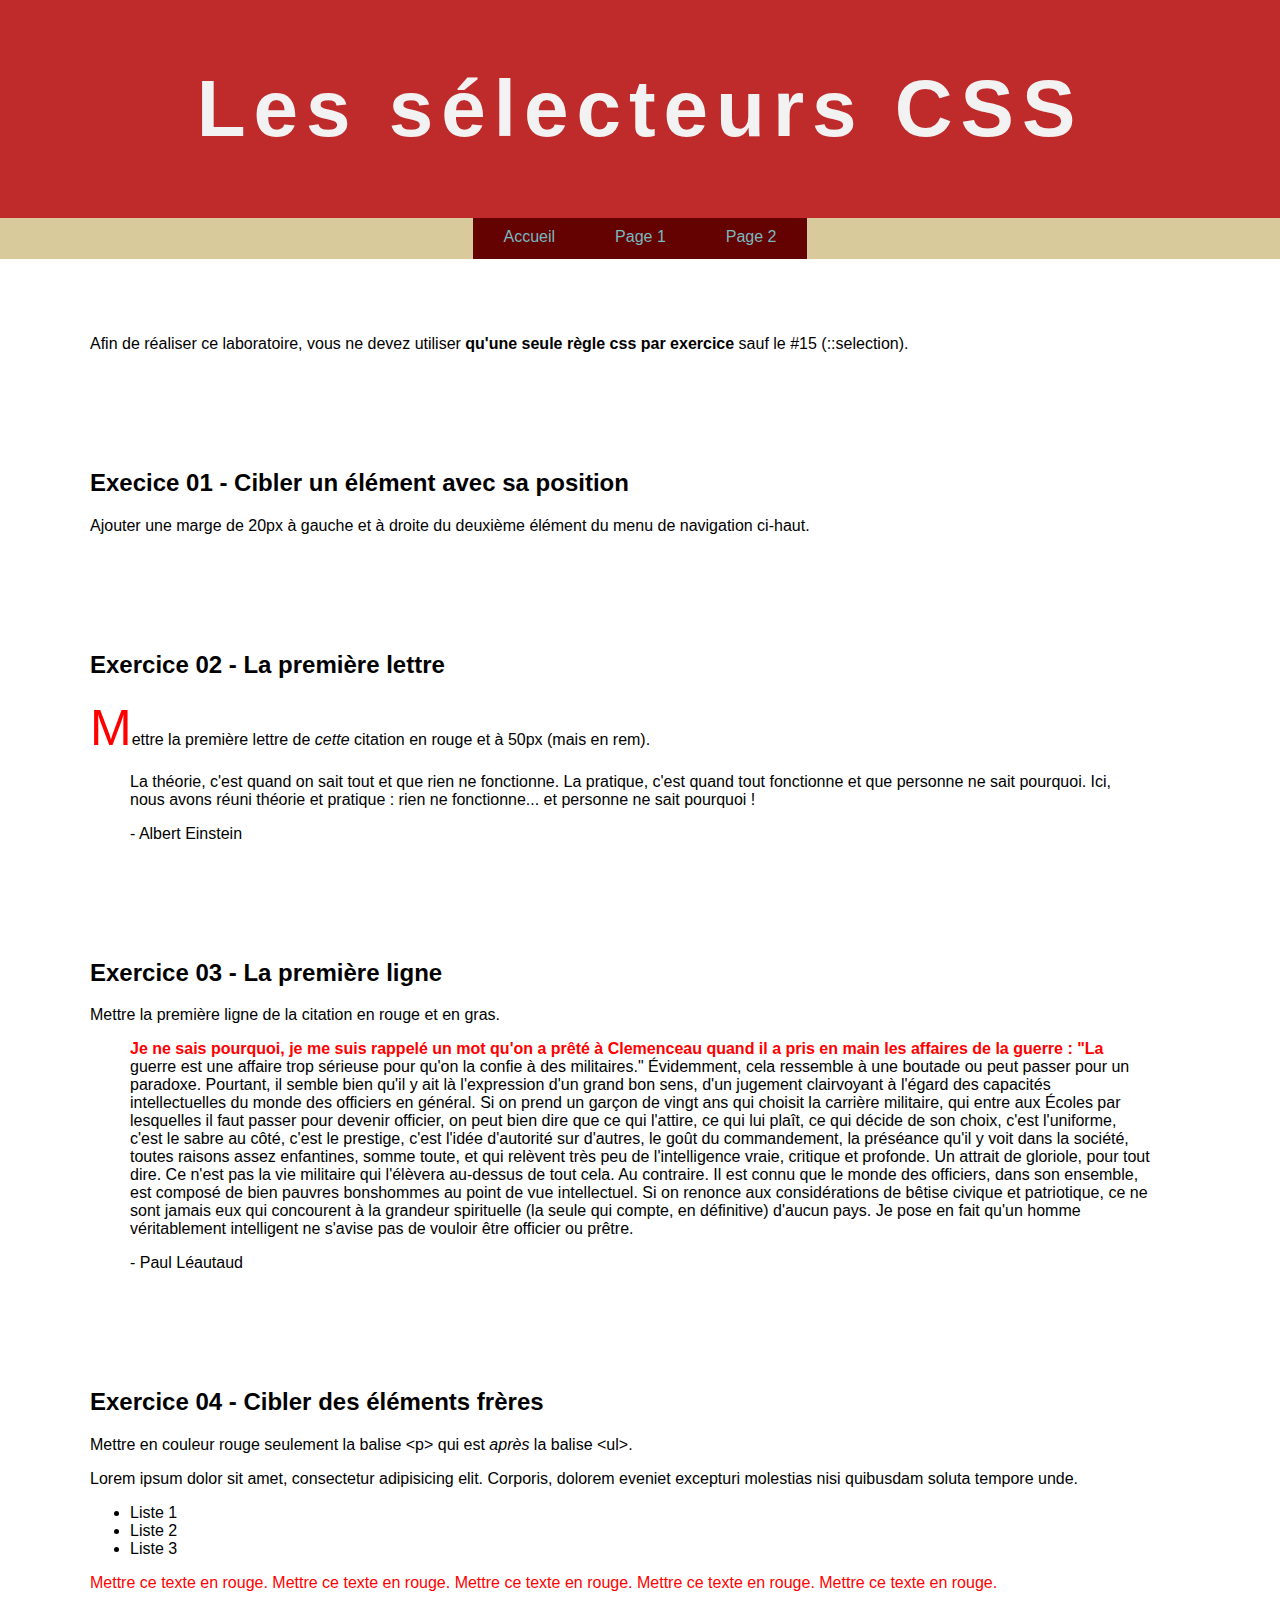
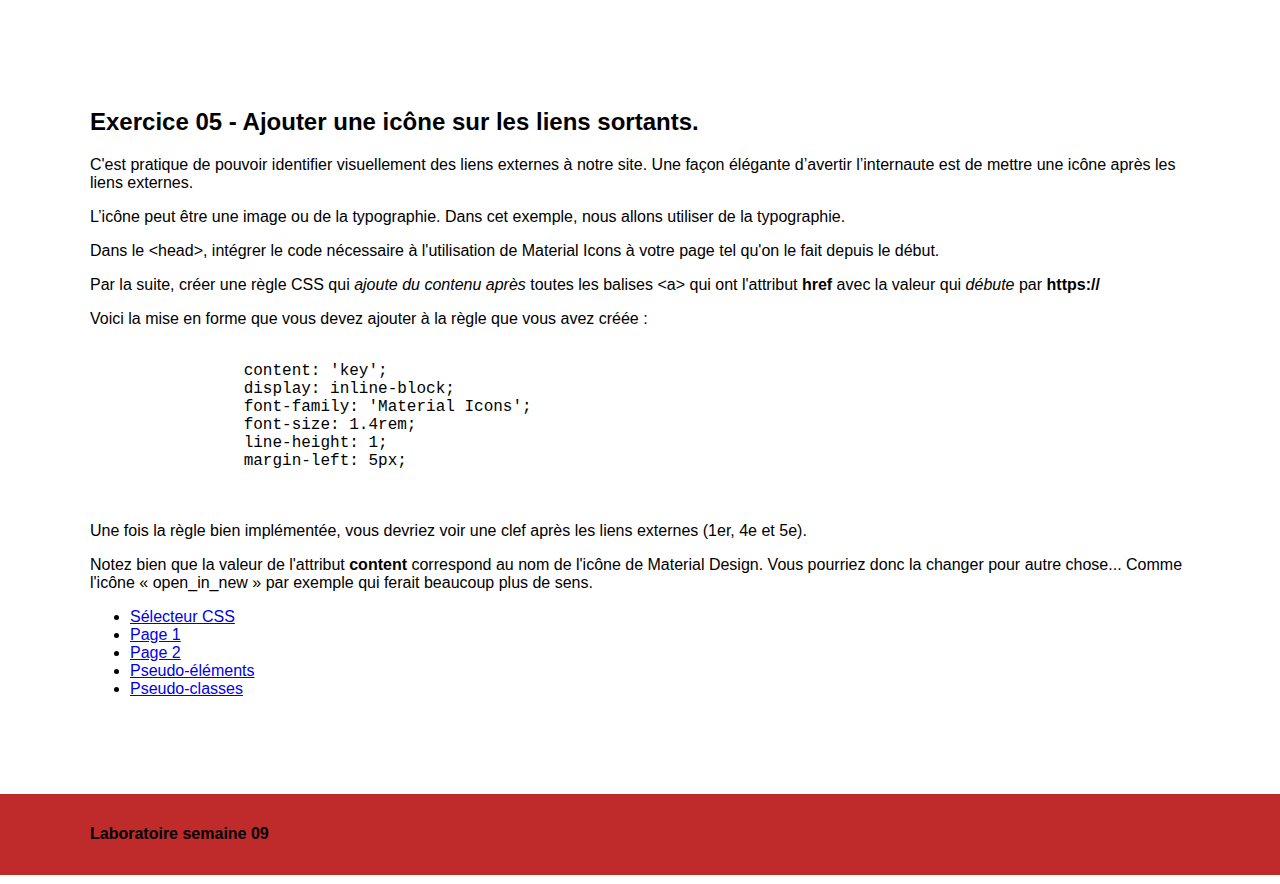
==== semaine09/index.html @ 13818c61 "Initial commit" ====
<!DOCTYPE html>
<html lang="fr">
<head>
    <meta charset="UTF-8">
    <title>Les sélecteurs CSS</title>

    <link rel="stylesheet" href="css/normalize.css">

    <link rel="stylesheet" href="https://fonts.googleapis.com/css2?family=Material+Symbols+Outlined:opsz,wght,FILL,GRAD@20..48,100..700,0..1,-50..200&icon_names=open_in_new" />
    <link rel="stylesheet" href="css/styles.css">


</head>
<body>

<header>
    <div class="wrapper">
        <h1>Les sélecteurs CSS</h1>
    </div>
</header>


<nav>
    <div class="wrapper">
        <ul>
            <li><a href="index.html">Accueil</a></li>
            <li><a href="page1.html">Page 1</a></li>
            <li><a href="page2.html">Page 2</a></li>
        </ul>
    </div>
</nav>


<div class="wrapper">

    <section class="intro">
        <p>Afin de réaliser ce laboratoire, vous ne devez utiliser <strong>qu'une seule règle css par exercice</strong> sauf le #15 (::selection).</p>
    </section>

    <section class="exercice01">
        <h2>Execice 01 - Cibler un élément avec sa position</h2>
        <p>Ajouter une marge de 20px à gauche et à droite du deuxième élément du menu de navigation ci-haut.</p>
    </section>


    <section class="exercice02">
        <h2>Exercice 02 - La première lettre</h2>
        <p>Mettre la première lettre de <em>cette</em> citation en rouge et à 50px (mais en rem).</p>
        <blockquote>La théorie, c'est quand on sait tout et que rien ne fonctionne. La pratique, c'est quand tout fonctionne et que personne ne sait pourquoi. Ici, nous avons réuni théorie et pratique : rien ne fonctionne... et personne ne sait pourquoi !<p>- Albert Einstein</p></blockquote>

    </section>

    <section class="exercice03">
        <h2>Exercice 03 - La première ligne</h2>
        <p>Mettre la première ligne de la citation en rouge et en gras.</p>
        <blockquote>Je ne sais pourquoi, je me suis rappelé un mot qu'on a prêté à Clemenceau quand il a pris en main les affaires de la guerre : "La guerre est une affaire trop sérieuse pour qu'on la confie à des militaires." Évidemment, cela ressemble à une boutade ou peut passer pour un paradoxe. Pourtant, il semble bien qu'il y ait là l'expression d'un grand bon sens, d'un jugement clairvoyant à l'égard des capacités intellectuelles du monde des officiers en général. Si on prend un garçon de vingt ans qui choisit la carrière militaire, qui entre aux Écoles par lesquelles il faut passer pour devenir officier, on peut bien dire que ce qui l'attire, ce qui lui plaît, ce qui décide de son choix, c'est l'uniforme, c'est le sabre au côté, c'est le prestige, c'est l'idée d'autorité sur d'autres, le goût du commandement, la préséance qu'il y voit dans la société, toutes raisons assez enfantines, somme toute, et qui relèvent très peu de l'intelligence vraie, critique et profonde. Un attrait de gloriole, pour tout dire. Ce n'est pas la vie militaire qui l'élèvera au-dessus de tout cela. Au contraire. Il est connu que le monde des officiers, dans son ensemble, est composé de bien pauvres bonshommes au point de vue intellectuel. Si on renonce aux considérations de bêtise civique et patriotique, ce ne sont jamais eux qui concourent à la grandeur spirituelle (la seule qui compte, en définitive) d'aucun pays. Je pose en fait qu'un homme véritablement intelligent ne s'avise pas de vouloir être officier ou prêtre. <p>- Paul Léautaud</p></blockquote>
    </section>


    <section class="exercice04">
        <h2>Exercice 04 - Cibler des éléments frères</h2>
        <p>Mettre en couleur rouge seulement la balise &lt;p&gt; qui est <em>après</em> la balise &lt;ul&gt;.</p>
        <p>Lorem ipsum dolor sit amet, consectetur adipisicing elit. Corporis, dolorem eveniet excepturi molestias nisi
            quibusdam soluta tempore unde.</p>

        <ul>
            <li>Liste 1</li>
            <li>Liste 2</li>
            <li>Liste 3</li>
        </ul>

        <p>Mettre ce texte en rouge. Mettre ce texte en rouge. Mettre ce texte en rouge. Mettre ce texte en rouge. Mettre ce texte en rouge.</p>

    </section>


    <section class="exercice05">
        <h2>Exercice 05 - Ajouter une icône sur les liens sortants.</h2>

        <p>C'est pratique de pouvoir identifier visuellement des liens externes à notre site. Une façon élégante d’avertir l’internaute est de mettre une icône après les liens externes.</p>

        <p>L’icône peut être une image ou de la typographie. Dans cet exemple, nous allons utiliser de la typographie.</p>

        <p>Dans le &lt;head&gt;, intégrer le code nécessaire à l'utilisation de Material Icons à votre page tel qu'on le fait depuis le début.</p>

        <p>Par la suite, créer une règle CSS qui <em>ajoute du contenu après</em> toutes les balises &lt;a&gt; qui ont l'attribut <strong>href</strong> avec la valeur qui <em>débute</em> par <strong>https://</strong></p>

        <p>Voici la mise en forme que vous devez ajouter à la règle que vous avez créée :</p>

        <pre>
            <code>
                content: 'key';
                display: inline-block;
                font-family: 'Material Icons';
                font-size: 1.4rem;
                line-height: 1;
                margin-left: 5px;
            </code>
        </pre>

        <p>Une fois la règle bien implémentée, vous devriez voir une clef après les liens externes (1er, 4e et 5e).</p>

        <p>Notez bien que la valeur de l'attribut <strong>content</strong> correspond au nom de l'icône de Material Design. Vous pourriez donc la changer pour autre chose... Comme l'icône « open_in_new » par exemple qui ferait beaucoup plus de sens.</p>

        <ul>
            <li>
                <a href="https://developer.mozilla.org/fr/docs/Glossaire/S%C3%A9lecteur_CSS">Sélecteur CSS</a>
            </li>
            <li>
                <a href="page1.html">Page 1</a>
            </li>
            <li>
                <a href="page2.html">Page 2</a>
            </li>
            <li>
                <a href="https://developer.mozilla.org/fr/docs/Web/CSS/Pseudo-%C3%A9l%C3%A9ments">Pseudo-éléments</a>
            </li>
            <li>
                <a href="https://developer.mozilla.org/fr/docs/Web/CSS/Pseudo-classes">Pseudo-classes</a>
            </li>
        </ul>
    </section>

</div>


<footer>
    <div class="wrapper">
        <h4>Laboratoire semaine 09</h4>
    </div>
</footer>


</body>
</html>
---- semaine09/css/styles.css ----
/* Exercice 01 */ **
nav ul:nth-child(2){
    margin: 0 20px;
}

/* Exercice 02 */

.exercice02 h2 + p::first-letter{
    font-size: 5.0rem;
    color: red;
}
/* Exercice 03 */
.exercice03 blockquote::first-line{
    color: red;
    font-weight: 700;
}

/* Exercice 04 */
.exercice04 ul + p{
    color: red;
}

/* Exercice 05 */ **
.exercice05 a[href ^= "https://"]{
    content: 'open_in_new';
    display: inline-block;
    font-family: 'Material Icons';
    font-size: 1.4rem;
    line-height: 1;
    margin-left: 5px;
}

/* Exercice 06 */ ** 
.exercice06 ol:nth-child(even){
    background-color: red;
}

/* Exercice 07 */


/* Exercice 08 */


/* Exercice 09 */


/* Exercice 10 */


/* Exercice 11 */
.exercice11 ul{
    border: 3px solid red;
}

/* Exercice 12 */


/* Exercice 13 */


/* Exercice 14 */


/* Exercice 15 */


/* Exercice 16 */


/* Exercice 17 */


/* Exercice 18 */






/*-------------------------------------------
-
-   Ne rien modifier dans le CSS qui suit
-
-
---------------------------------------------*/


/*----------------------------------------------------------------------------
    Reset
----------------------------------------------------------------------------*/

html {
    box-sizing: border-box;
    font-size: 62.5%;
}

*, *:before, *:after {
    box-sizing: inherit;
}


/*------------------------------------------------------------------------------
   Base
------------------------------------------------------------------------------*/


body {
    background-color: white;
    color: black;
    font-size: 1.6rem;
}


ol {
    display: flex;
    flex-wrap: wrap;

    max-width: 912px;

    color: #fff;
    font: 1em arial, sans-serif;

    list-style: none;

    margin: 30px auto 0;
    padding: 10px 0 10px 10px;

    border: 1px dashed #999;
    border-radius: 10px;
}

ol li {
    text-align: center;
    font-weight: bold;

    background: #666;
    padding: 1%;

    width: 80px;
    height: 32px;

    margin: 0 10px 10px 0;
}

/*------------------------------------------------------------------------------
   Mise en page
------------------------------------------------------------------------------*/

.wrapper {
    max-width: 1100px;
    margin: 0 auto;
}


/*------------------------------------------------------------------------------
   Modules
------------------------------------------------------------------------------*/


/*------------------- Navigation --------------------*/

nav {
    background-color: #D9CA9C;
    text-align: center;
}

nav ul {
    display: flex;
    justify-content: center;

    list-style: none;

    margin: 0;
    padding: 0;
}

nav li a {
    background-color: #640101;
    border-bottom: 3px solid transparent;
    color: #7AB8BF;
    display: inline-block;
    padding: 10px 30px;
    text-decoration: none;
}


/*------------------- Entête --------------------*/

header {
    background: #BF2A2A;
    padding: 63px 0;
}

header h1 {
    font: 700 8rem 'Lato', sans-serif;
    color: #F2F2F2;
    letter-spacing: .1em;
    margin: 0;
    text-align: center;
}


/*------------------- Section --------------------*/


section {
    margin-top: 60px;
}

section {
    margin-bottom: 80px;
    overflow: auto;
}


/*------------------- Pied de page --------------------*/


footer {
    background-color: #BF2A2A;
    padding: 10px 0;
}

.exercice13 img {
    width: 200px;
    height: 140px;
}
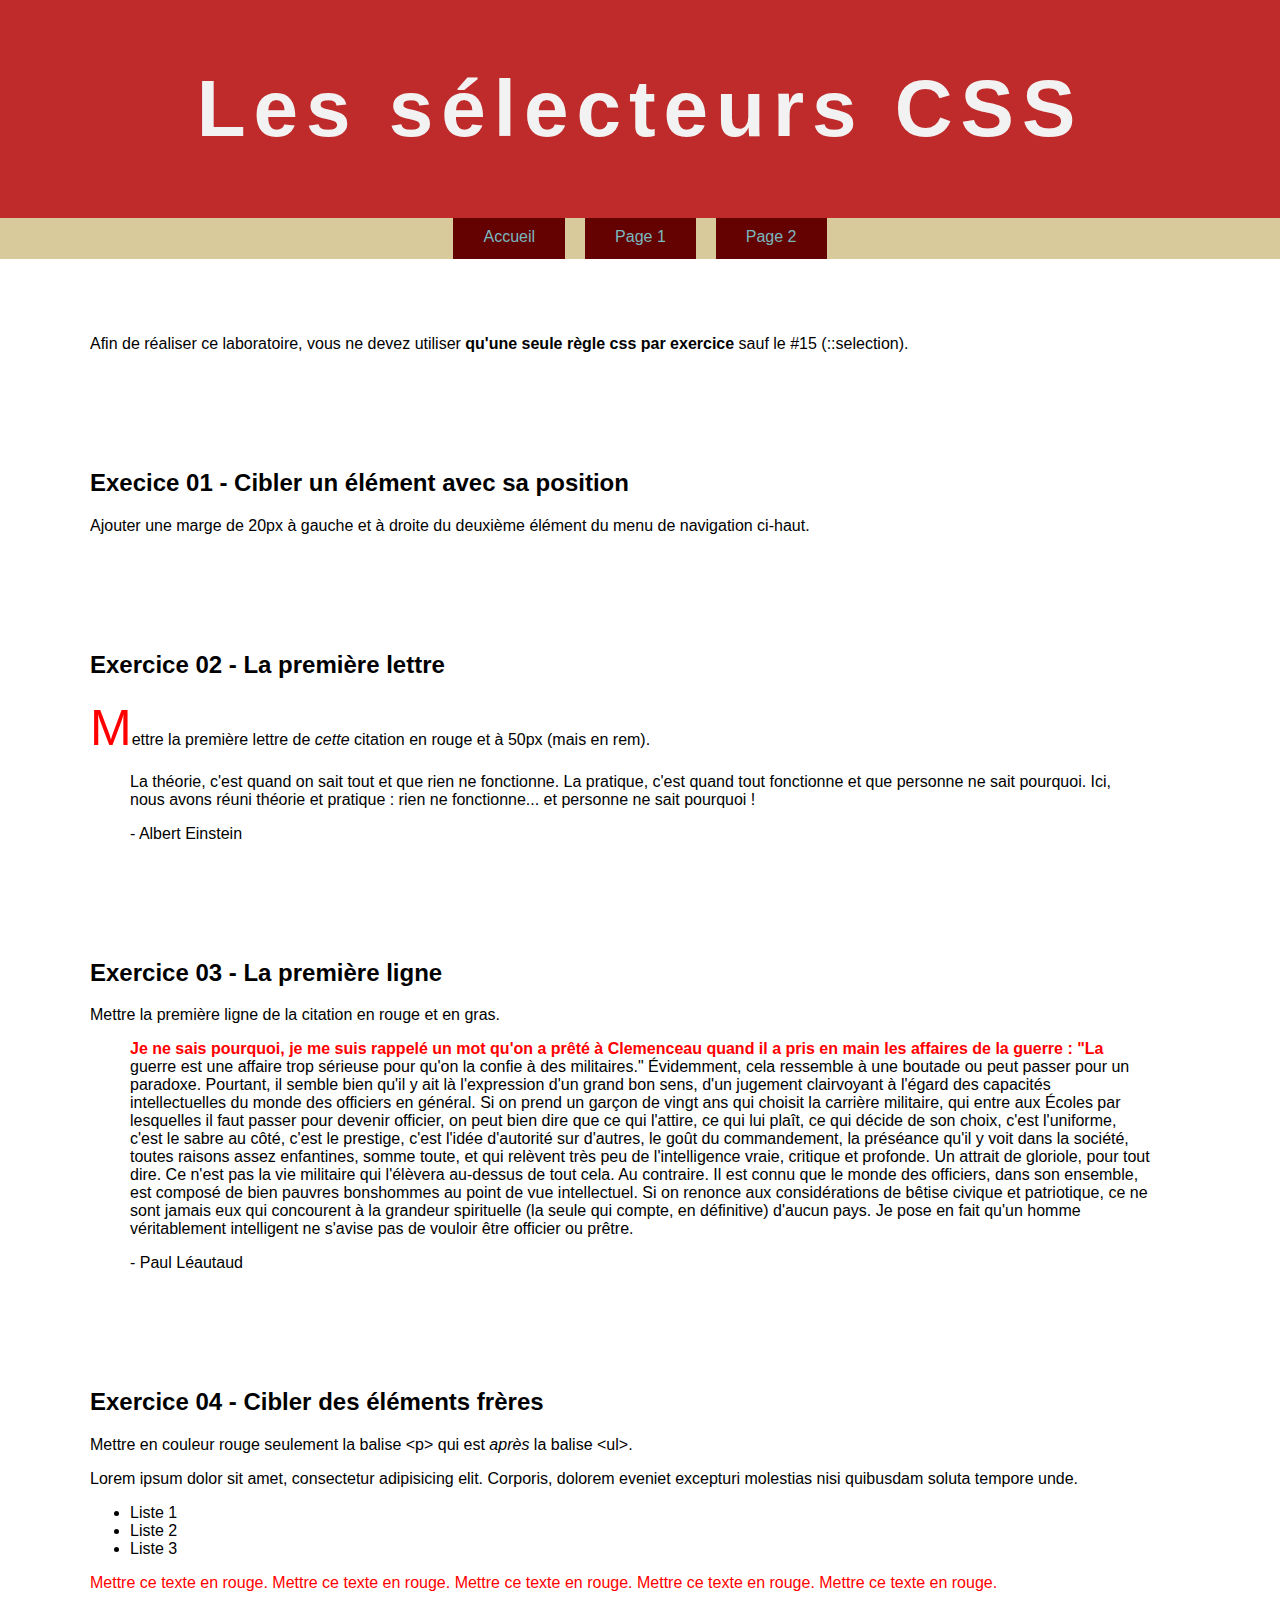
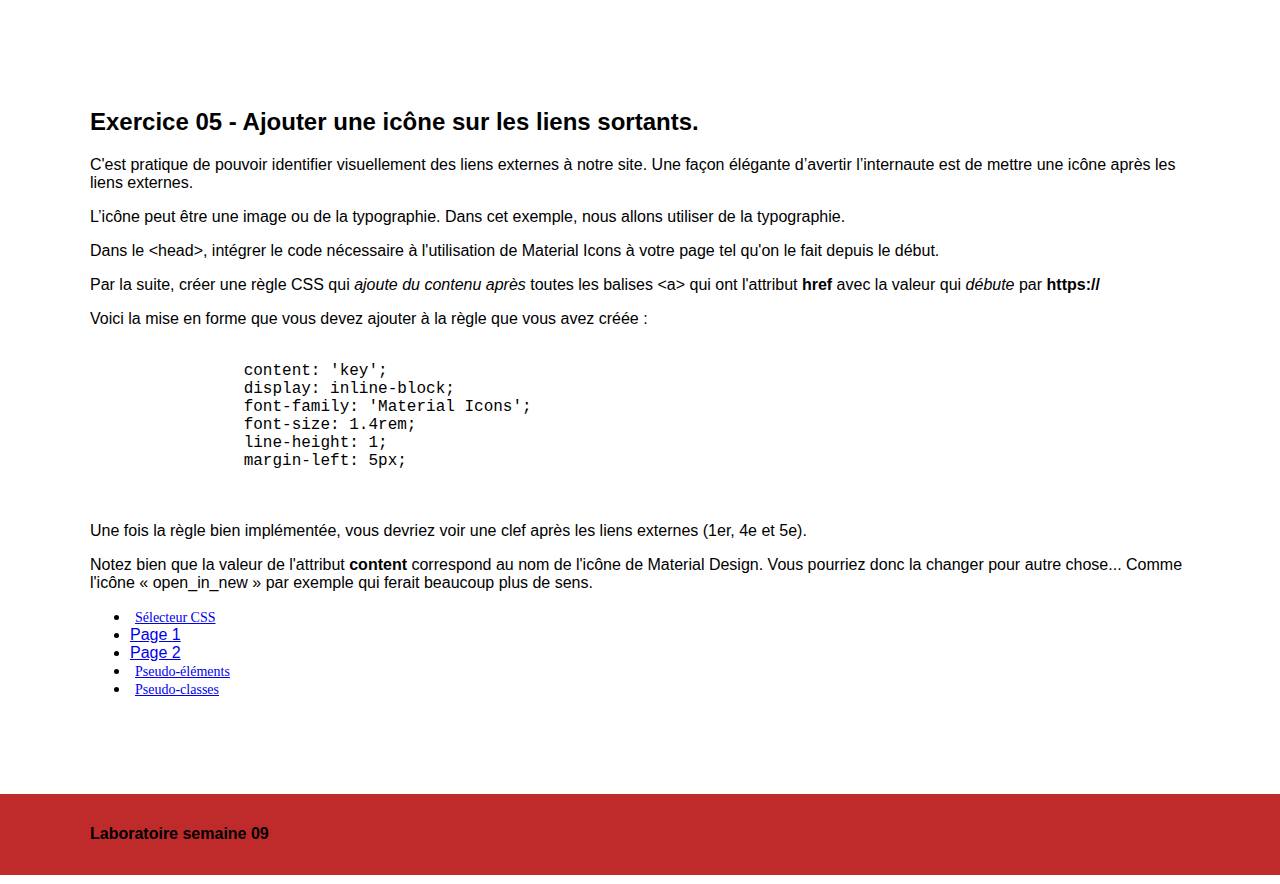
==== commit aac2ecf3: "problème nth:child réglé" ====
--- a/semaine09/index.html
+++ b/semaine09/index.html
@@ -8,6 +8,9 @@
 
     <link rel="stylesheet" href="https://fonts.googleapis.com/css2?family=Material+Symbols+Outlined:opsz,wght,FILL,GRAD@20..48,100..700,0..1,-50..200&icon_names=open_in_new" />
     <link rel="stylesheet" href="css/styles.css">
+
+    <script src="js/scripts.js" defer></script>
+    <script src="js/splittext.js" defer></script>
 
 
 </head>
--- a/semaine09/css/styles.css
+++ b/semaine09/css/styles.css
@@ -1,8 +1,8 @@
 
 
 
-/* Exercice 01 */ **
-nav ul:nth-child(2){
+/* Exercice 01 */ 
+nav li:nth-child(2){
     margin: 0 20px;
 }
 
@@ -23,7 +23,7 @@
     color: red;
 }
 
-/* Exercice 05 */ **
+/* Exercice 05 */ 
 .exercice05 a[href ^= "https://"]{
     content: 'open_in_new';
     display: inline-block;
@@ -33,15 +33,20 @@
     margin-left: 5px;
 }
 
-/* Exercice 06 */ ** 
-.exercice06 ol:nth-child(even){
+/* Exercice 06 */ 
+.exercice06 li:nth-child(even){
     background-color: red;
 }
 
 /* Exercice 07 */
-
+.exercice07 li:nth-child(odd){
+    background-color: red;
+}
 
 /* Exercice 08 */
+.exercice07 li:nth-child(1,2,3){
+    background-color: red;
+}
 
 
 /* Exercice 09 */
@@ -56,22 +61,41 @@
 }
 
 /* Exercice 12 */
-
+.exercice12 > ul:hover{
+    border: 3px solid red;
+}
 
 /* Exercice 13 */
-
+.exercice13 [alt $= "format jpg"]{
+    border: 3px solid red;
+}
 
 /* Exercice 14 */
-
+nav a:hover{
+    background-color: #BF2A2A;
+    border: 3px solid #000;
+    color: #000;
+}
 
 /* Exercice 15 */
-
+h2::selection{
+    color: #fff;
+    background-color: #000;
+}
+p::selection{
+    color: white;
+    background-color: #666;
+}
 
 /* Exercice 16 */
-
+.exercice16 p:not(p[lang = "fr"]){
+    color: red;
+}
 
 /* Exercice 17 */
-
+.exercice17 input:checked + label{
+    color: red;
+}
 
 /* Exercice 18 */
 
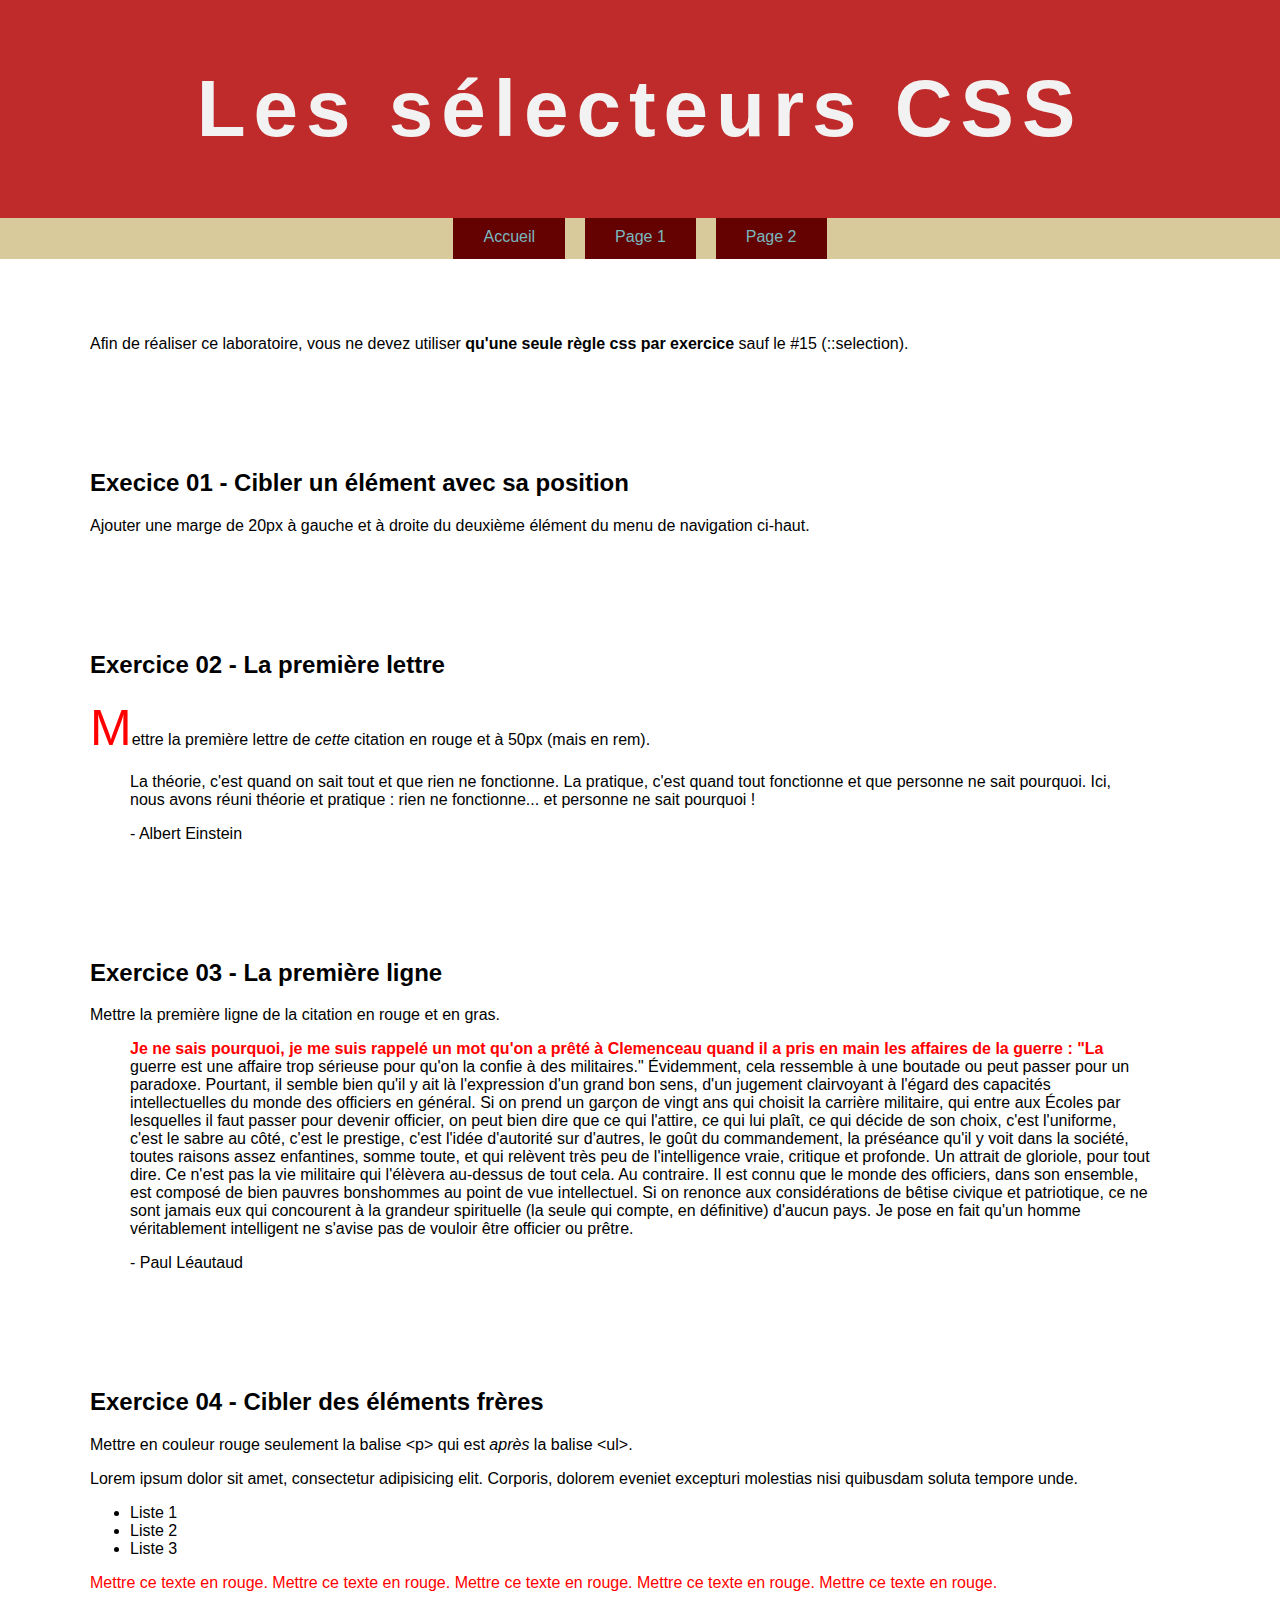
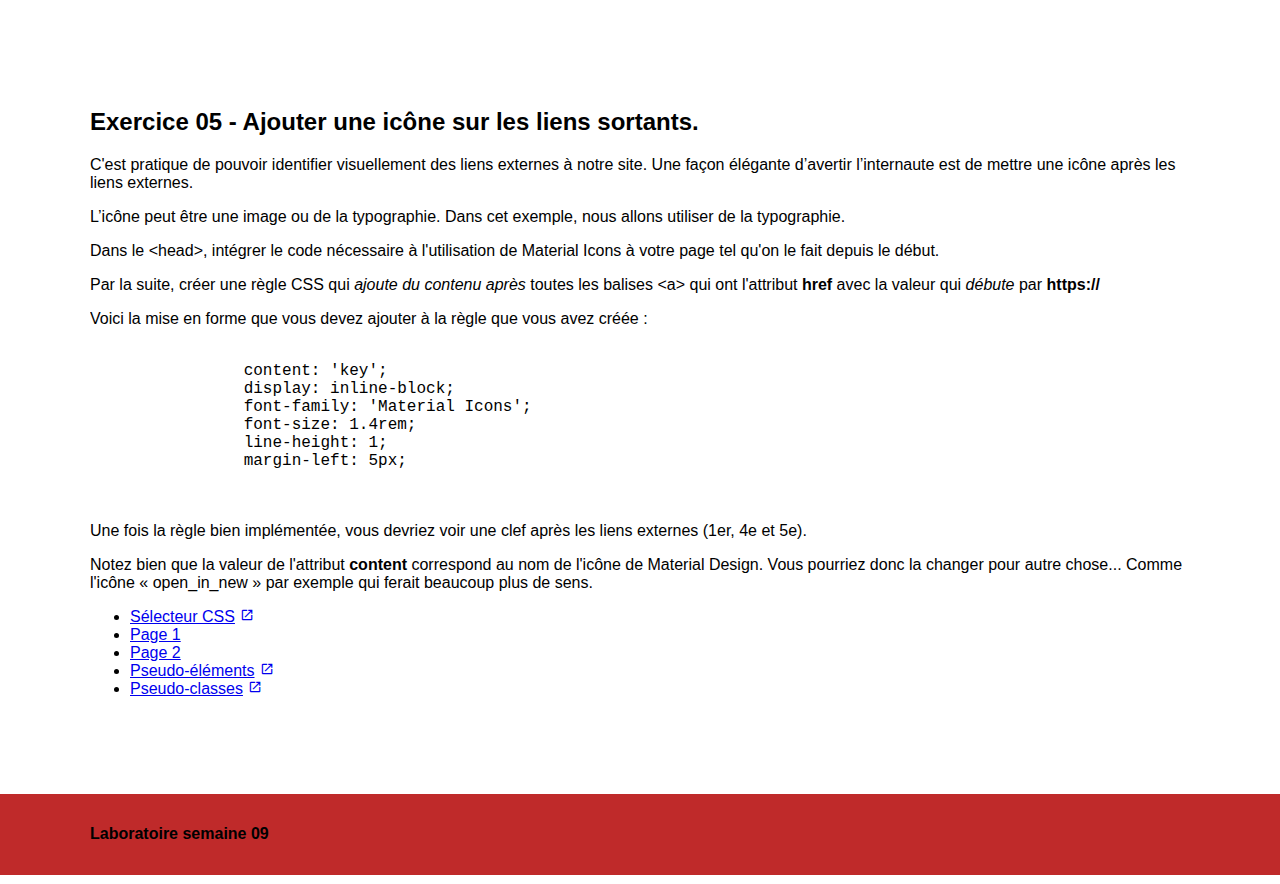
==== commit 18d63e5a: "icone open in new fonctionne" ====
--- a/semaine09/index.html
+++ b/semaine09/index.html
@@ -6,7 +6,8 @@
 
     <link rel="stylesheet" href="css/normalize.css">
 
-    <link rel="stylesheet" href="https://fonts.googleapis.com/css2?family=Material+Symbols+Outlined:opsz,wght,FILL,GRAD@20..48,100..700,0..1,-50..200&icon_names=open_in_new" />
+    <link href="https://fonts.googleapis.com/icon?family=Material+Icons"
+      rel="stylesheet">
     <link rel="stylesheet" href="css/styles.css">
 
     <script src="js/scripts.js" defer></script>
--- a/semaine09/css/styles.css
+++ b/semaine09/css/styles.css
@@ -24,7 +24,7 @@
 }
 
 /* Exercice 05 */ 
-.exercice05 a[href ^= "https://"]{
+.exercice05 a[href ^= "https://"]::after{
     content: 'open_in_new';
     display: inline-block;
     font-family: 'Material Icons';
@@ -44,16 +44,20 @@
 }
 
 /* Exercice 08 */
-.exercice07 li:nth-child(1,2,3){
+.exercice08 li:nth-child(-n + 3){
     background-color: red;
 }
 
 
 /* Exercice 09 */
-
+.exercice09 li:nth-child(99){
+    background-color: red;
+}
 
 /* Exercice 10 */
-
+.exercice10 li:nth-child(n + 14):nth-child(-n + 23){
+    background-color: red;
+}
 
 /* Exercice 11 */
 .exercice11 ul{
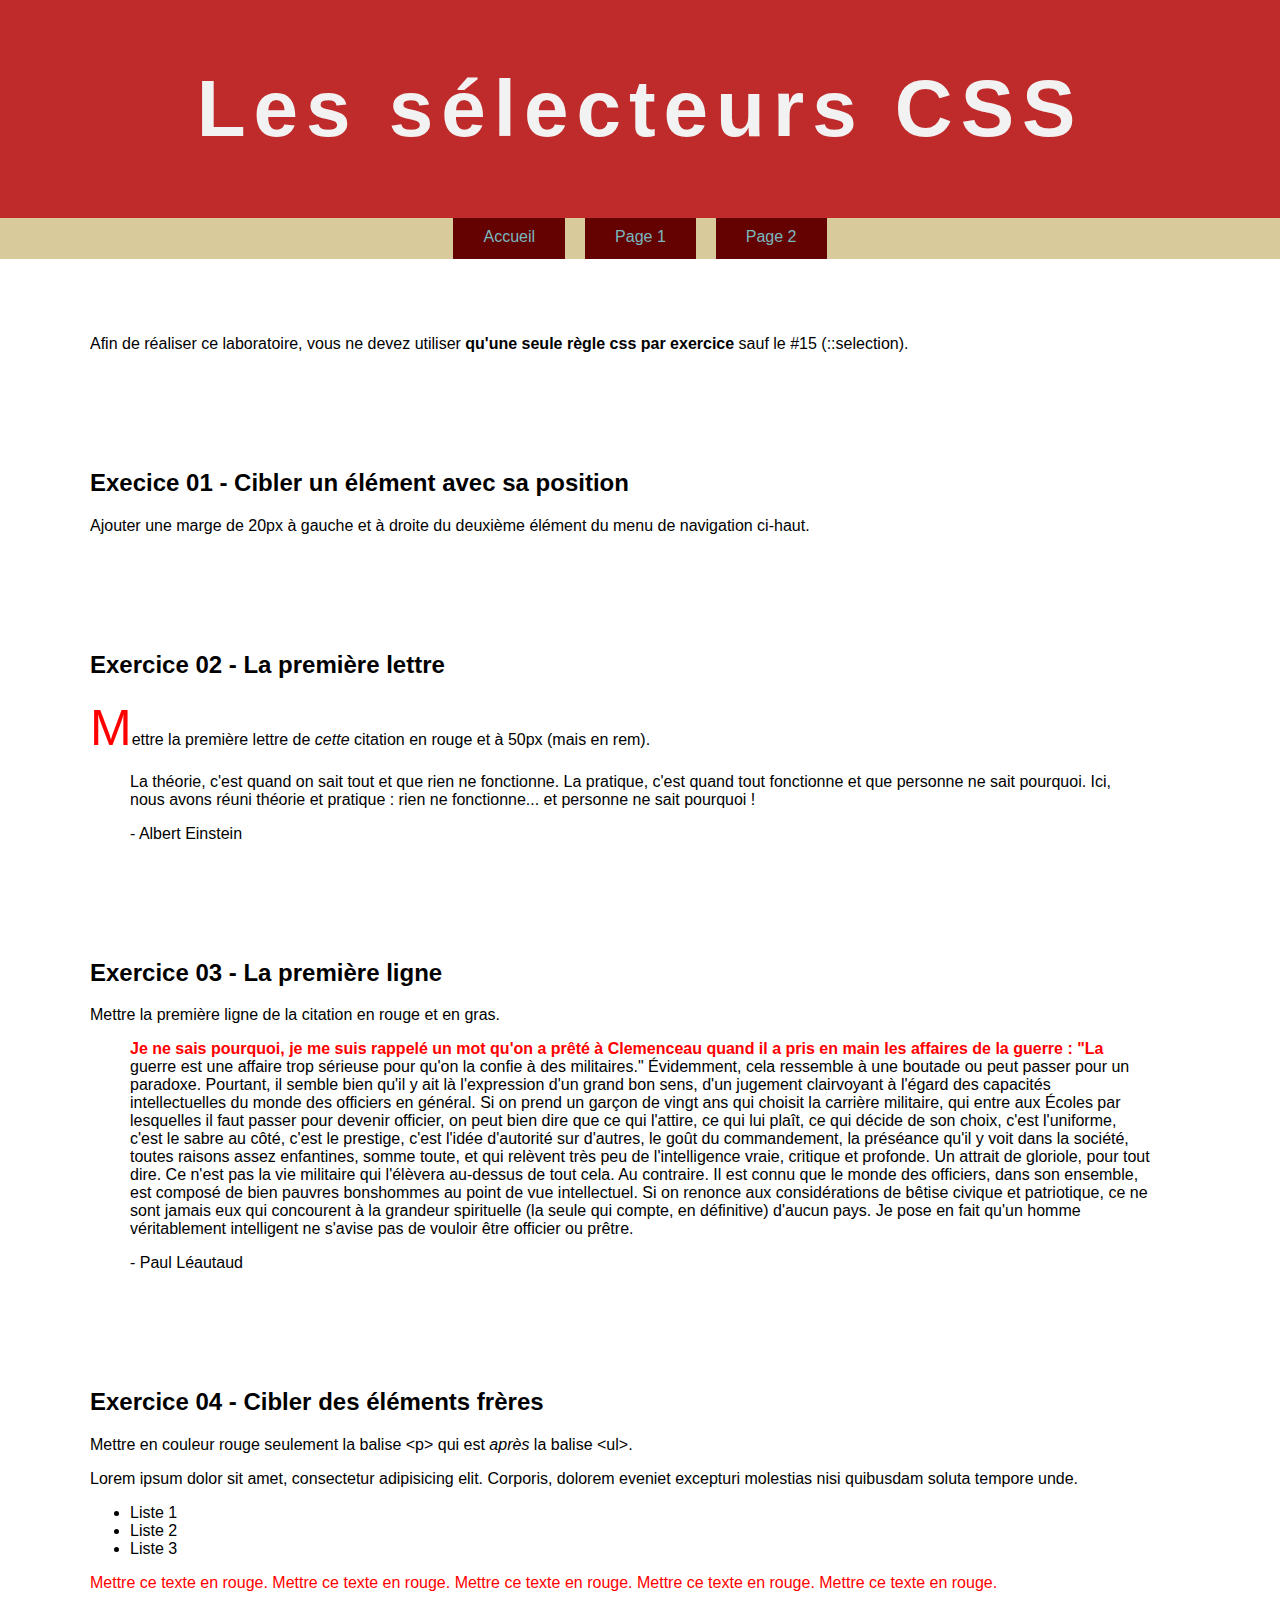
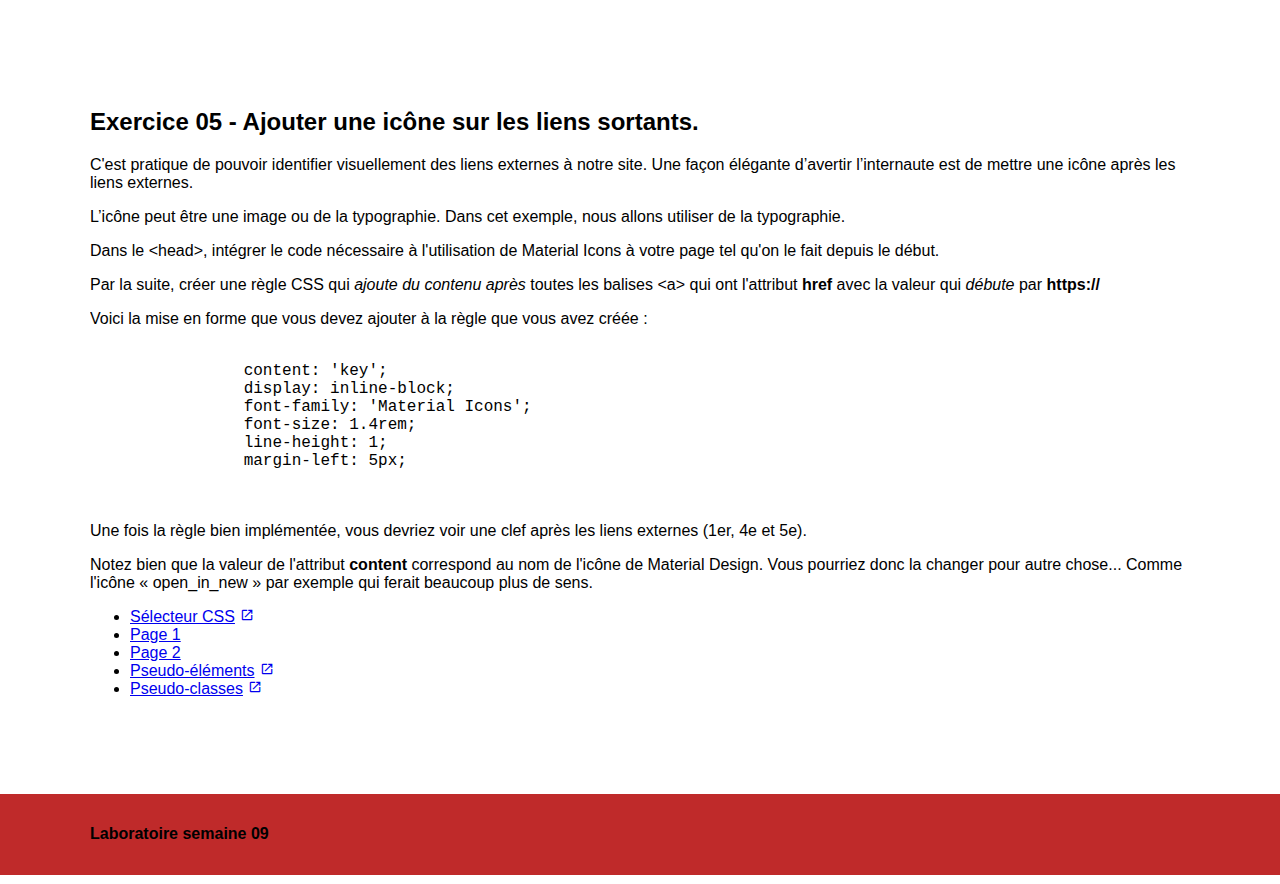
==== commit 5bbf897c: "split text ne fonctionne pas" ====
--- a/semaine09/index.html
+++ b/semaine09/index.html
@@ -10,8 +10,8 @@
       rel="stylesheet">
     <link rel="stylesheet" href="css/styles.css">
 
+    <script src="js/splittext.js" defer></script>
     <script src="js/scripts.js" defer></script>
-    <script src="js/splittext.js" defer></script>
 
 
 </head>
